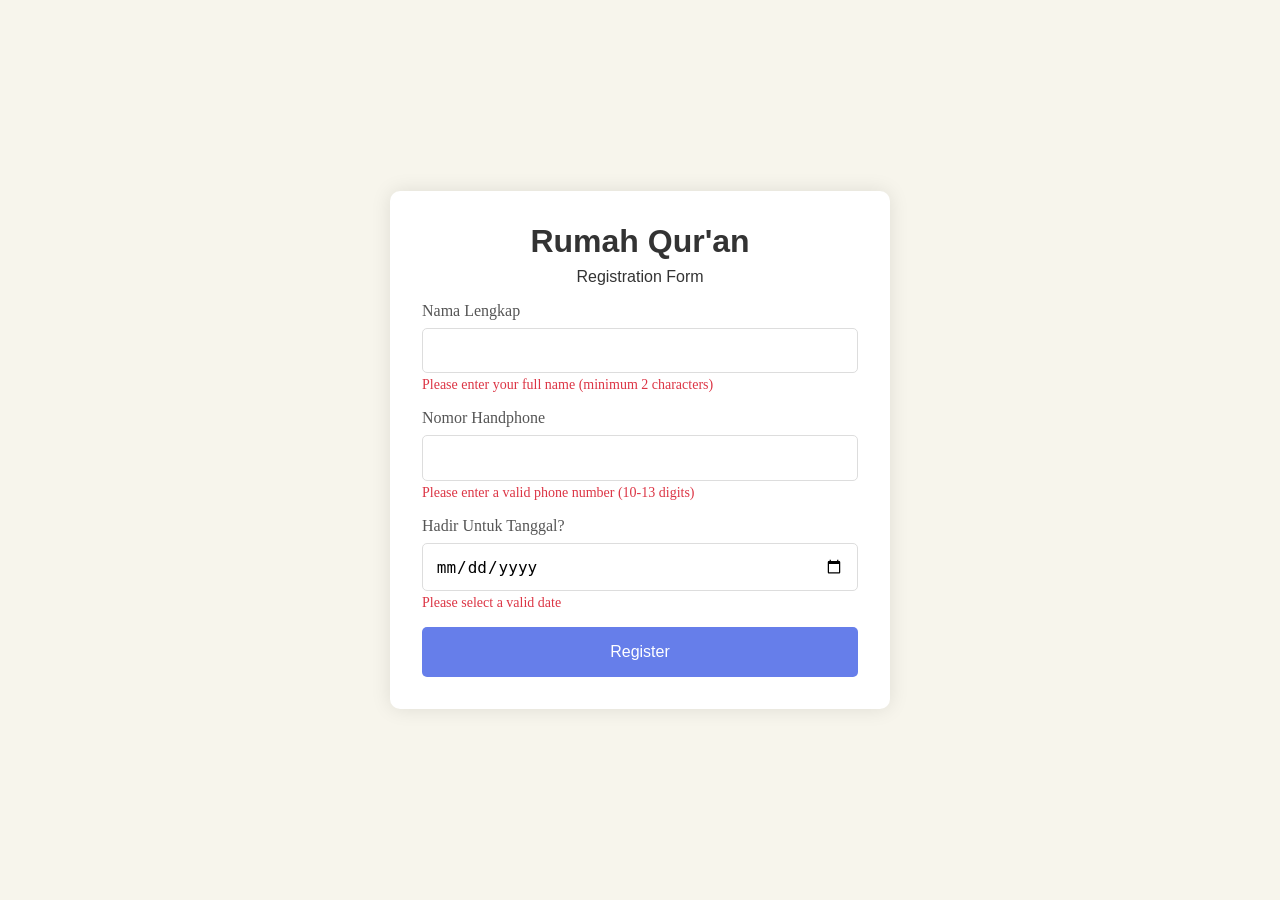
==== index.html @ 53645bc7 "Initial frontend setup" ====
<!DOCTYPE html>
<html lang="en">
<head>
    <meta charset="UTF-8">
    <meta name="viewport" content="width=device-width, initial-scale=1.0">
    <title>Registration Form</title>
    <link rel="stylesheet" href="style.css">
</head>
<body>
    <div class="container">
        <h1>Rumah Qur'an</h1>
        <h2>Registration Form</h2>
        <form id="registrationForm" onsubmit="return validateForm(event)">
            <div class="form-group">
                <label for="full_name">Nama Lengkap</label>
                <input type="text" id="full_name" name="full_name" required minlength="2">
                <div class="error">Please enter your full name (minimum 2 characters)</div>
            </div>

            <div class="form-group">
                <label for="phone_number">Nomor Handphone</label>
                <input type="tel" id="phone_number" name="phone_number" required pattern="[0-9]{10,13}">
                <div class="error">Please enter a valid phone number (10-13 digits)</div>
            </div>

            <div class="form-group">
                <label for="attendance_date">Hadir Untuk Tanggal?</label>
                <input type="date" id="attendance_date" name="attendance_date" required min="">
                <div class="error">Please select a valid date</div>
            </div>

            <button type="submit">Register</button>
        </form>
    </div>
    <script type="module" src="script.js"></script>
</body>
</html>
---- style.css ----
@import url('fonts/fonts.css');

* {
    margin: 0;
    padding: 0;
    box-sizing: border-box;
}

body {
    min-height: 100vh;
    display: flex;
    justify-content: center;
    align-items: center;
    background:#f7f5ec;
    padding: 20px;
}
.container {
    background: white;
    padding: 2rem;
    border-radius: 10px;
    box-shadow: 0 0 20px rgba(0, 0, 0, 0.1);
    width: 100%;
    max-width: 500px;
}

h1 {
    font-size: 2rem;
    text-align: center;
    color: #333;
    margin-bottom: 0.5rem;
    font-family: 'ZT Formom', sans-serif;
}

h2 {
    font-size: 1rem;
    text-align: center;
    color: #333;
    margin-bottom: 1rem;
    font-family: Arial, Helvetica, sans-serif;
    font-weight: 200;
}

.form-group {
    margin-bottom: 1rem;
}

label {
    display: block;
    margin-bottom: 0.5rem;
    color: #555;
}

input {
    width: 100%;
    padding: 0.8rem;
    border: 1px solid #ddd;
    border-radius: 5px;
    font-size: 1rem;
    transition: border-color 0.3s ease;
}

input:focus {
    outline: none;
    border-color: #667eea;
}

button {
    width: 100%;
    padding: 1rem;
    background: #667eea;
    color: white;
    border: none;
    border-radius: 5px;
    font-size: 1rem;
    cursor: pointer;
    transition: background 0.3s ease;
}

button:hover {
    background: #764ba2;
}

.error {
    color: #dc3545;
    font-size: 0.875rem;
    margin-top: 0.25rem;
    display: none;
}

input:invalid + .error {
    display: block;
}
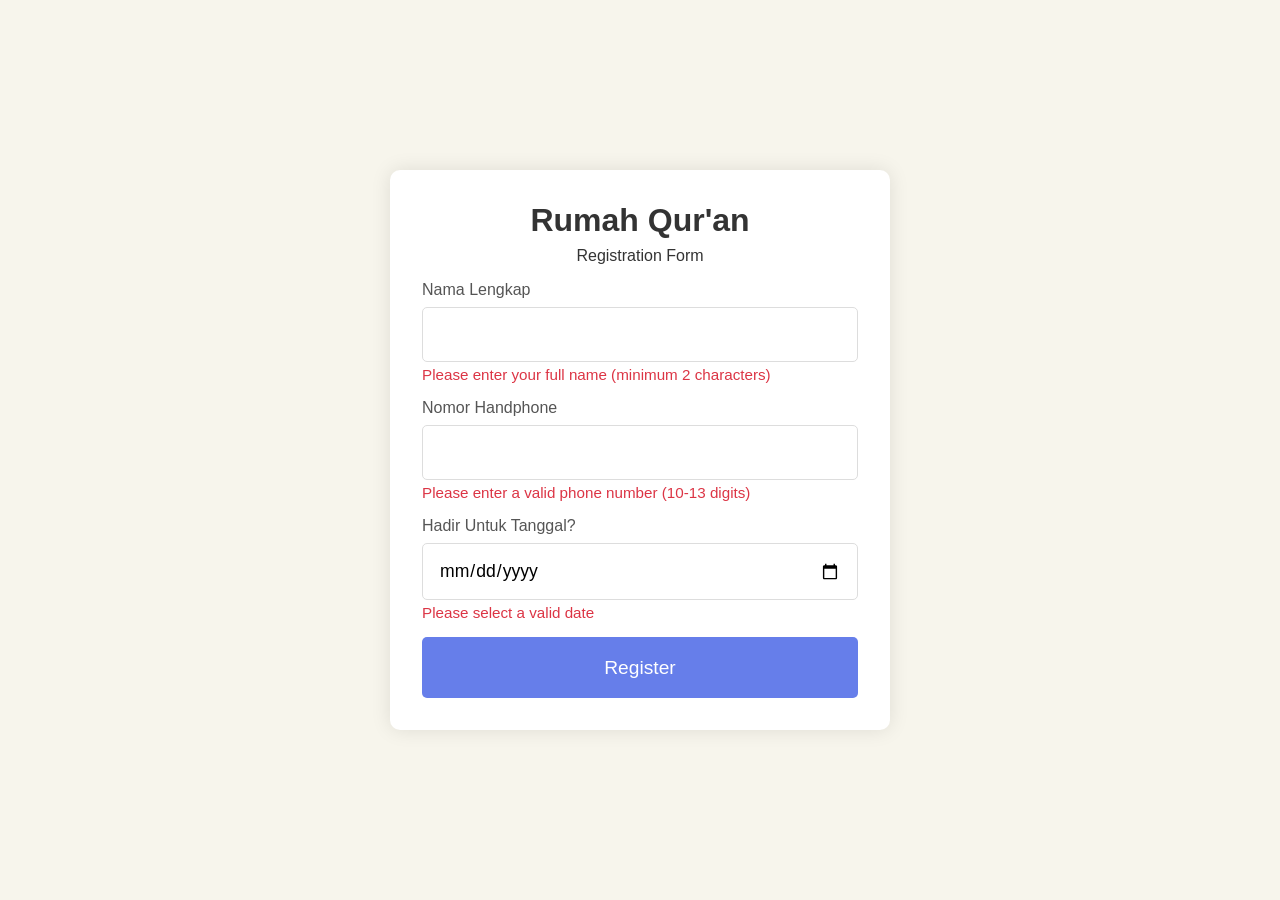
==== commit 2a07aa92: "Improve mobile UX and loading state for registration form" ====
--- a/index.html
+++ b/index.html
@@ -2,7 +2,7 @@
 <html lang="en">
 <head>
     <meta charset="UTF-8">
-    <meta name="viewport" content="width=device-width, initial-scale=1.0">
+    <meta name="viewport" content="width=device-width, initial-scale=1.0, maximum-scale=1.0, user-scalable=no">
     <title>Registration Form</title>
     <link rel="stylesheet" href="style.css">
 </head>
@@ -10,7 +10,7 @@
     <div class="container">
         <h1>Rumah Qur'an</h1>
         <h2>Registration Form</h2>
-        <form id="registrationForm" onsubmit="return validateForm(event)">
+        <form id="registrationForm">
             <div class="form-group">
                 <label for="full_name">Nama Lengkap</label>
                 <input type="text" id="full_name" name="full_name" required minlength="2">
--- a/style.css
+++ b/style.css
@@ -13,7 +13,9 @@
     align-items: center;
     background:#f7f5ec;
     padding: 20px;
+    font-family: 'Segoe UI', 'ZT Formom', Arial, sans-serif;
 }
+
 .container {
     background: white;
     padding: 2rem;
@@ -28,7 +30,7 @@
     text-align: center;
     color: #333;
     margin-bottom: 0.5rem;
-    font-family: 'ZT Formom', sans-serif;
+    font-family: 'ZT Formom', 'Segoe UI', Arial, sans-serif;
 }
 
 h2 {
@@ -36,7 +38,7 @@
     text-align: center;
     color: #333;
     margin-bottom: 1rem;
-    font-family: Arial, Helvetica, sans-serif;
+    font-family: 'Segoe UI', Arial, Helvetica, sans-serif;
     font-weight: 200;
 }
 
@@ -48,15 +50,17 @@
     display: block;
     margin-bottom: 0.5rem;
     color: #555;
+    font-size: 1rem;
 }
 
 input {
     width: 100%;
-    padding: 0.8rem;
+    padding: 1rem;
     border: 1px solid #ddd;
     border-radius: 5px;
-    font-size: 1rem;
+    font-size: 1.1rem;
     transition: border-color 0.3s ease;
+    font-family: 'Segoe UI', Arial, sans-serif;
 }
 
 input:focus {
@@ -66,14 +70,15 @@
 
 button {
     width: 100%;
-    padding: 1rem;
+    padding: 1.2rem;
     background: #667eea;
     color: white;
     border: none;
     border-radius: 5px;
-    font-size: 1rem;
+    font-size: 1.2rem;
     cursor: pointer;
     transition: background 0.3s ease;
+    font-family: 'Segoe UI', Arial, sans-serif;
 }
 
 button:hover {
@@ -82,11 +87,33 @@
 
 .error {
     color: #dc3545;
-    font-size: 0.875rem;
+    font-size: 0.95rem;
     margin-top: 0.25rem;
     display: none;
 }
 
 input:invalid + .error {
     display: block;
+}
+
+@media (max-width: 600px) {
+    .container {
+        padding: 1rem;
+        max-width: 100vw;
+        border-radius: 0;
+        box-shadow: none;
+    }
+    h1 {
+        font-size: 1.3rem;
+    }
+    h2 {
+        font-size: 0.95rem;
+    }
+    input, button {
+        font-size: 1rem;
+        padding: 0.9rem;
+    }
+    label {
+        font-size: 0.95rem;
+    }
 }
